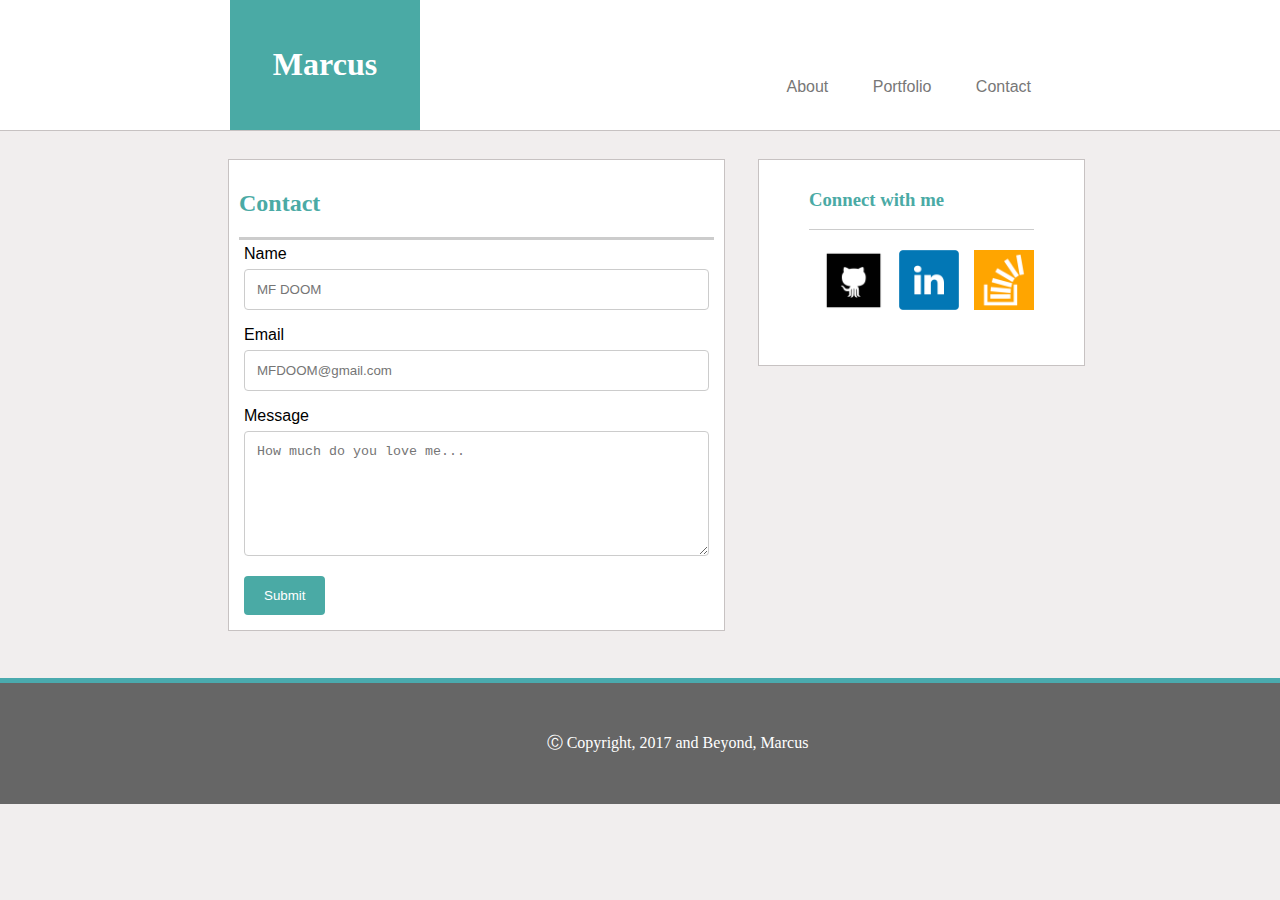
==== contact.html @ c360236a "about 66% done" ====
<!DOCTYPE html>
<html>
<head>
	<title></title>
	<link rel="stylesheet" type="text/css" href="assets/css/style.css">
</head>
<body>

	<div class="header-area"> <!-- WHERE MY NAME AND NAV BAR WILL BE LOCATED -->

	<div class="name"><h1>Marcus</h1></div>

	<div class="navbar">
		<ul>
			<li><a href="index.html"> About </a></li>
			<li><a href="portfolio.html"> Portfolio </a></li>
			<li><a href="contact.html"> Contact </a></li>
		</ul>
	</div>

	</div>

	<div class="container">

		<div class="aboutMeContainer">

			<div class="about"><h2> Contact </h2></div>


			
				<div class="contactcontainer">

					<form action="/action_page.php">

						<label for="name">Name</label>
						<input type="text" id="name" name="firstname" placeholder="MF DOOM">

						<label for="email">Email</label>
    					<input type="text" id="email" name="lastname" placeholder="MFDOOM@gmail.com">

    					<label for="subject">Message</label>
    					<textarea id="subject" name="subject" placeholder="How much do you love me..." style="height:125px"></textarea>

    					<input type="submit" value="Submit">

  					</form>
  				</div>

		</div>

		<div class="connect">
			<div class="about2"><h3> Connect with me </h3></div>

			<div class="icons" >
				<img src="assets/images/1488971701_github_square_black.png" width="60px" height="60px">
				<img src="assets/images/1488971741_linkedin.png" width="60px" height="60px">
				<img src="assets/images/1488971761_stackoverflow.png" width="60px" height="60px">
			</div>


		</div>









	
	</div>

		<div class="bottom">

			<footer> &#9400; Copyright, 2017 and Beyond, Marcus </footer>


		</div>




</body>
</html>
---- assets/css/style.css ----
.header-area {
    background-color: white;
    width: 1366px;
    position: absolute;
    margin: 0px;
    top: 0px;
    left: 0px;
    border-bottom-style: solid;
    border-color: rgba(49, 30, 30, 0.27);
    border-bottom-width: thin;
}
.name {
    background-color: #4aaaa5;
    padding: 25px;
    width: 140px;
    text-align: center;
    color: white;
    float: left;
    position: relative;
    bottom: 20px;
    left: 230px;
    font-family: georgia;
    top: 0px;
}

.navbar {
    float: right;
    position: relative;
    right: 315px;
    top: 70px;
    font-family: Arial;
    color: #777777;

}

a {
    text-decoration: none;
}

.navbar ul {
    height: auto;
    padding: 8px 0px;
    margin: 0px;
}

.navbar li { 
	display: inline; 
	padding: 20px; 
}

.container {
    position: absolute;
    top: 129px;
    width: 1366px;
    border-style-top: solid;
    border-color: black;
}
.aboutMeContainer {
    width: 475px;
    position: absolute;
    left: 40px;
    float: left;
    background-color: white;
    padding: 10px;
    margin-top: 30px;
    left: 220px;
    border-style: solid;
    border-width: thin;
    border-color: rgba(49, 30, 30, 0.27);
}

.para {

}

.bottom {
    clear: both;
    padding: 50px;
    text-align: center;
    position: relative;
    background-color: #666666;
    top: 670px;
    left: -8px;
    width: 1255px;
    border-top-style: solid;
    border-top-width: thick;
    border-top-color: #4aaaae;
    color: white;

}
.connect {
    position: absolute;
    float: left;
    left: 70px;
    padding: 10px 50px 50px;
    background-color: white;
    left: 750px;
    margin-top: 30px;
    border-style: solid;
    border-width: thin;
    border-color: rgba(49, 30, 30, 0.27);
}

.icons {

}

img {
    float: left;
    padding-right: 15px;
    padding-bottom: 15px;
    margin-top: 10px;
}

body {
    background-color: #f1eeee;
}
h2 {
    border-bottom-style: line;
    border-bottom-width: thin;
}

.about {
    color: #4aaaa5;
    border-bottom-width: medium;
    border-bottom-style: solid;
    font-family: georgia;
    border-bottom-color: rgba(128, 128, 128, 0.4);
}

.about2 {
    color: #4aaaa5;
    border-bottom-width: thin;
    border-bottom-style: solid;
    font-family: georgia;
    border-bottom-color: rgba(128, 128, 128, 0.4);
}

.icons {
    align-content: center;
    position: relative;
    left: 15px;
    top: 10px;
}


a:link {
    color: #777777;
}

a:visited {
    color: #777777;
}

a:hover {
    color: green;
}

a:active {
    color: blue;
}

.contact {

}

.contactcontainer {
    margin: 5px;
    font-family: arial;
}

input[type=text], select, textarea {
    width: 100%; 
    padding: 12px; 
    border: 1px solid #ccc;
    border-radius: 4px; 
    box-sizing: border-box;
    margin-top: 6px; 
    margin-bottom: 16px;
    resize: vertical;
}

input[type=submit] {
    background-color: #4aaaa5;
    color: white;
    padding: 12px 20px;
    border: none;
    border-radius: 4px;
    cursor: pointer;
}

input[type=submit]:hover {
    background-color: #4eeee5;
}
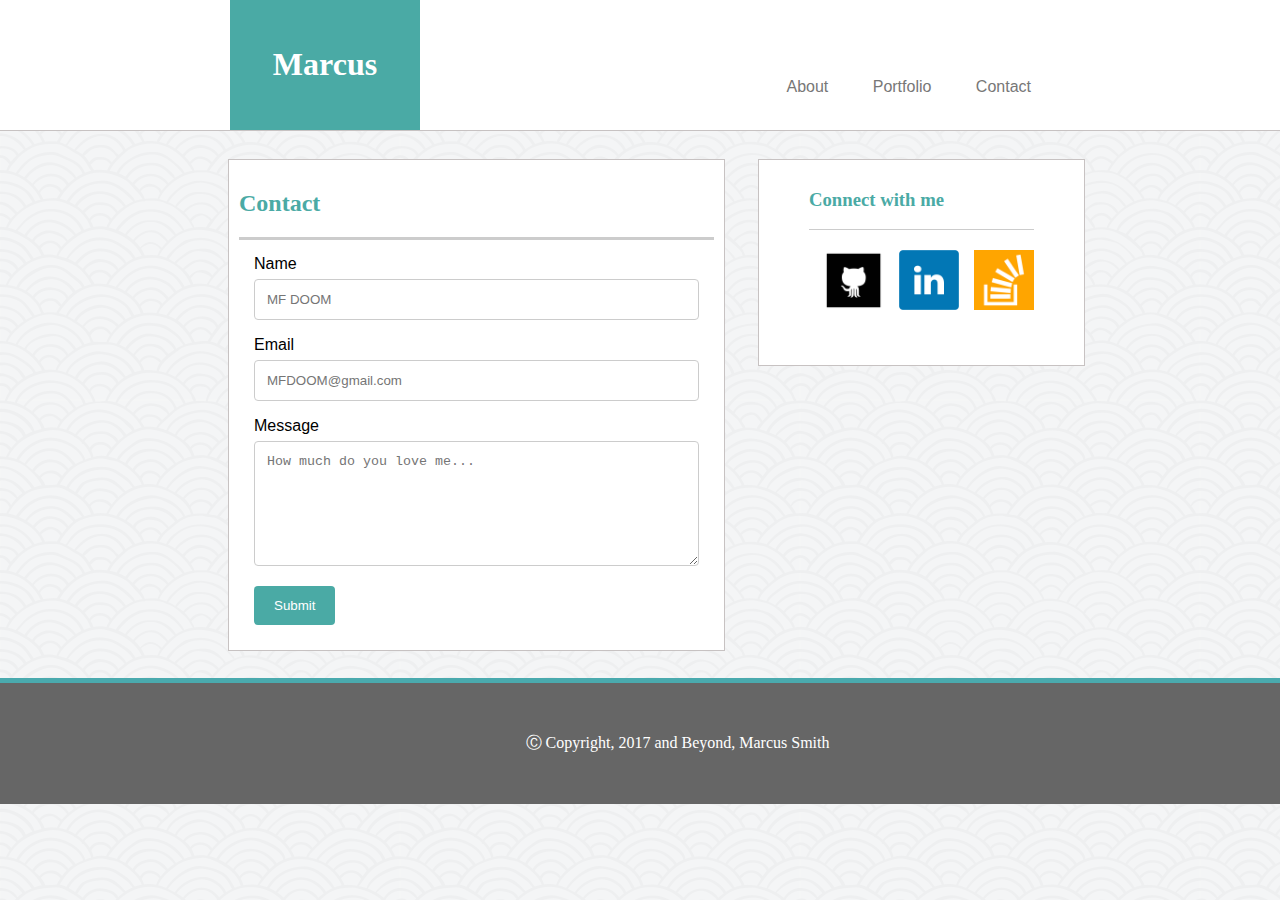
==== commit 7c8910c1: "pretty much, need to add real picture of me and description" ====
--- a/contact.html
+++ b/contact.html
@@ -4,7 +4,7 @@
 	<title></title>
 	<link rel="stylesheet" type="text/css" href="assets/css/style.css">
 </head>
-<body>
+<body background="assets/images/seigaiha.png">
 
 	<div class="header-area"> <!-- WHERE MY NAME AND NAV BAR WILL BE LOCATED -->
 
@@ -73,7 +73,7 @@
 
 		<div class="bottom">
 
-			<footer> &#9400; Copyright, 2017 and Beyond, Marcus </footer>
+			<footer> &#9400; Copyright, 2017 and Beyond, Marcus Smith </footer>
 
 
 		</div>
--- a/assets/css/style.css
+++ b/assets/css/style.css
@@ -80,6 +80,22 @@
     position: relative;
     background-color: #666666;
     top: 670px;
+    left: -8px;
+    width: 1255px;
+    border-top-style: solid;
+    border-top-width: thick;
+    border-top-color: #4aaaae;
+    color: white;
+
+}
+
+.bottom2 {
+    clear: both;
+    padding: 50px;
+    text-align: center;
+    position: relative;
+    background-color: #666666;
+    top: 750px;
     left: -8px;
     width: 1255px;
     border-top-style: solid;
@@ -110,6 +126,7 @@
     padding-right: 15px;
     padding-bottom: 15px;
     margin-top: 10px;
+
 }
 
 body {
@@ -165,8 +182,14 @@
 }
 
 .contactcontainer {
-    margin: 5px;
+    margin: 15px;
     font-family: arial;
+}
+
+.photocontainer {
+    position: relative;
+    left: 50px;
+
 }
 
 input[type=text], select, textarea {
@@ -191,4 +214,63 @@
 
 input[type=submit]:hover {
     background-color: #4eeee5;
+}
+
+.navr {
+    background-color: #4aaaa5;
+    color: white;
+    width: 170px;
+    position: absolute;
+    top: 100px;
+    padding-top: 10px;
+    padding-bottom: 10px;
+    text-align: center;
+}
+
+.farm {
+    background-color: #4aaaa5;
+    color: white;
+    width: 170px;
+    position: absolute;
+    top: 265px;
+    padding-top: 10px;
+    padding-bottom: 10px;
+    text-align: center;
+}
+
+.sports {
+    background-color: #4aaaa5;
+    color: white;
+    width: 170px;
+    position: absolute;
+    top: 430px;
+    padding-top: 10px;
+    padding-bottom: 10px;
+    text-align: center;
+
+}
+
+.strutters {
+    background-color: #4aaaa5;
+    color: white;
+    width: 170px;
+    position: absolute;
+    top: 100px;
+    padding-top: 10px;
+    padding-bottom: 10px;
+    text-align: center;
+    left: 185px
+
+}
+
+.maze {
+    background-color: #4aaaa5;
+    color: white;
+    width: 170px;
+    position: absolute;
+    top: 265px;
+    padding-top: 10px;
+    padding-bottom: 10px;
+    text-align: center;
+    left: 185px
 }